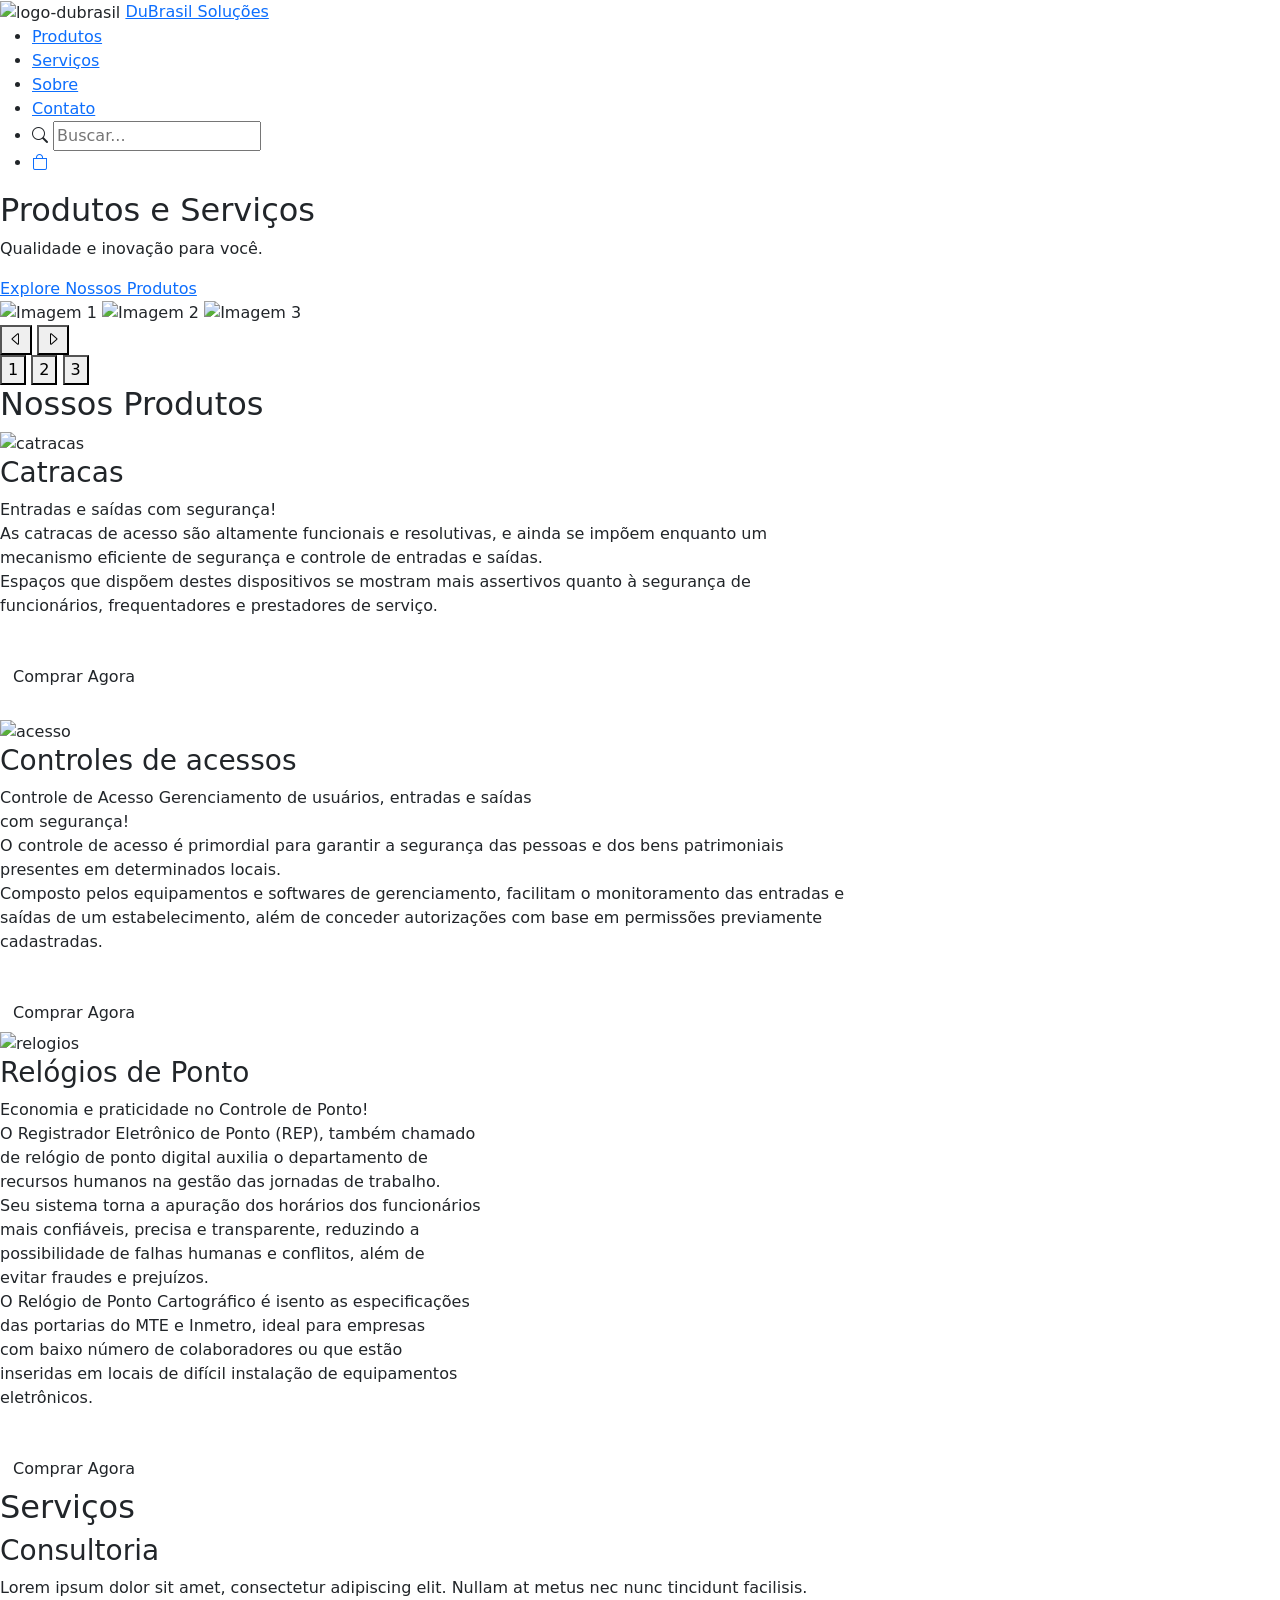
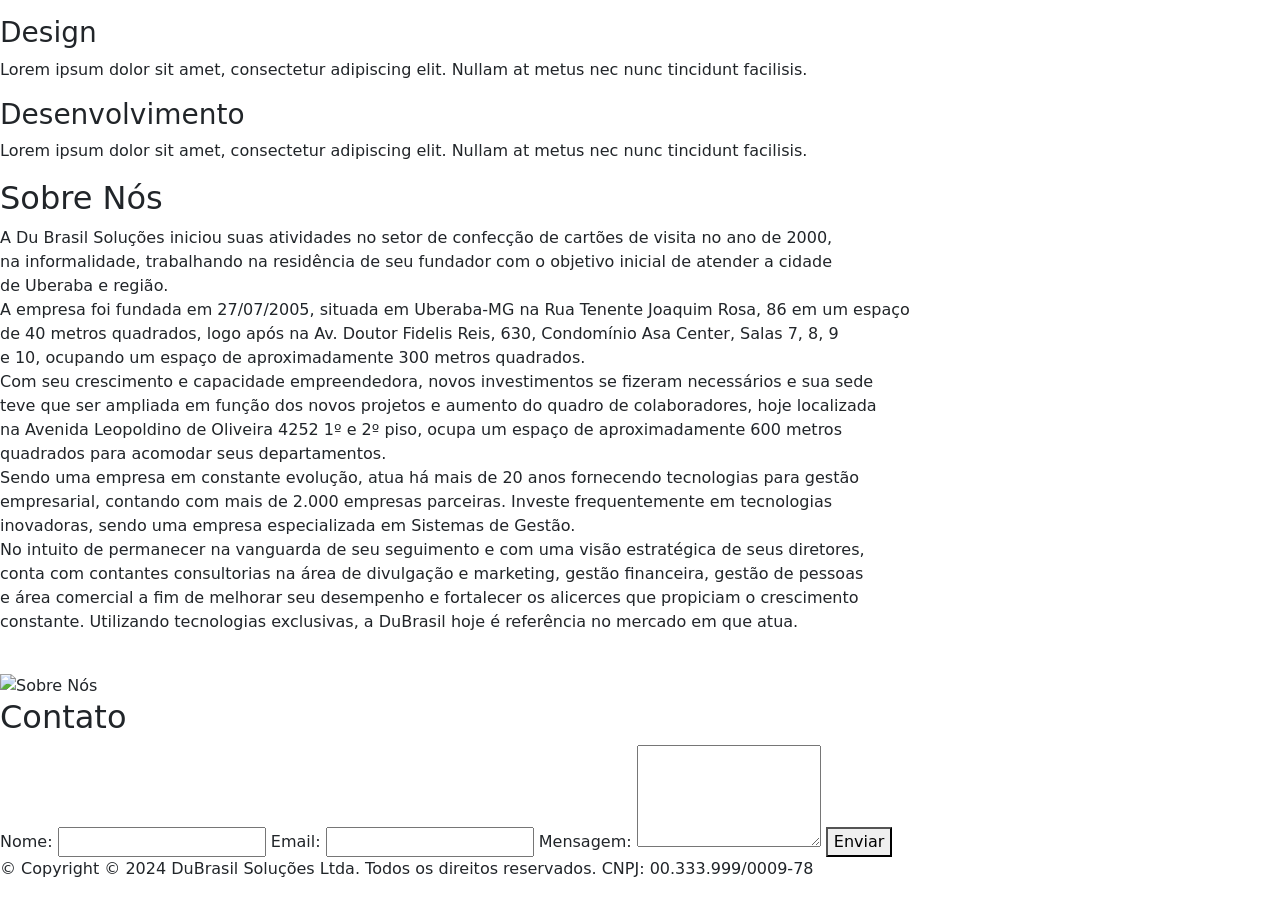
==== index.html @ 6fad18cb "Add files via upload" ====
<!DOCTYPE html>
<html lang="pt-br">

<head>
    <meta charset="UTF-8">
    <meta name="viewport" content="width=device-width, initial-scale=1.0">
    <link href="https://cdn.jsdelivr.net/npm/bootstrap@5.3.3/dist/css/bootstrap.min.css" rel="stylesheet"
        integrity="sha384-QWTKZyjpPEjISv5WaRU9OFeRpok6YctnYmDr5pNlyT2bRjXh0JMhjY6hW+ALEwIH" crossorigin="anonymous">
    <link href="https://cdn.jsdelivr.net/npm/bootstrap-icons@1.10.5/font/bootstrap-icons.css" rel="stylesheet">
    <!-- Adicionando Bootstrap Icons -->
    <link rel="stylesheet" href="style.css">
    <title>DuBrasil Soluções</title>
</head>

<body>
    <header>
        <nav>
            <div class="logo">
                <img src="img/logo-dubrasil.png" alt="logo-dubrasil" class="logo-dubrasil">
                <a href="#">DuBrasil Soluções</a>
            </div>
            <ul>
                <li><a href="#produtos">Produtos</a></li>
                <li><a href="#servicos">Serviços</a></li>
                <li><a href="#sobre">Sobre</a></li>
                <li><a href="#contato">Contato</a></li>
                <li>
                    <section class="pesquisar">
                        <i class="bi bi-search"></i>
                        <input type="text" placeholder="Buscar..." aria-label="Buscar">
                    </section>
                </li>
                <li><a href="#carrinho"><i class="bi bi-bag"></i></a></li>
            </ul>
        </nav>
    </header>
    <main>
        <section class="hero">
            <div class="hero-content">
                <h2>Produtos e Serviços</h2>
                <p>Qualidade e inovação para você.</p>
                <a href="#produtos" class="cta-button">Explore Nossos Produtos</a>
            </div>
        </section>
        <section class="carrosel-container">
            <div class="carousel">
                <div class="carousel-images">
                    <img src="https://via.placeholder.com/600x300?text=Imagem+1" alt="Imagem 1">
                    <img src="https://via.placeholder.com/600x300?text=Imagem+2" alt="Imagem 2">
                    <img src="https://via.placeholder.com/600x300?text=Imagem+3" alt="Imagem 3">
                </div>
                <div class="carousel-buttons">
                    <button onclick="prevImage()"><i class="bi bi-caret-left"></i></button>
                    <button onclick="nextImage()"><i class="bi bi-caret-right"></i></button>
                </div>
                <div class="carousel-thumbnails">
                    <button onclick="showImage(0)">1</button>
                    <button onclick="showImage(1)">2</button>
                    <button onclick="showImage(2)">3</button>
                </div>
            </div>
        </section>
        <section id="produtos" class="produtos">
            <h2>Nossos Produtos</h2>
            <div class="produto">
                <img src="img/catracas.png" alt="catracas">
                <h3>Catracas</h3>
                <p>Entradas e saídas com segurança! <br>

                    As catracas de acesso são altamente funcionais e resolutivas, e ainda se impõem enquanto um <br>
                    mecanismo eficiente de segurança e controle de entradas e saídas. <br>

                    Espaços que dispõem destes dispositivos se mostram mais assertivos quanto à segurança de <br>
                    funcionários, frequentadores e prestadores de serviço.</p> <br>
                <a href="#" class="btn">Comprar Agora</a>
            </div> <br>
            <div class="produto">
                <img src="img/acesso.png" alt="acesso">
                <h3>Controles de acessos</h3>
                <p>Controle de Acesso
                    Gerenciamento de usuários, entradas e saídas <br>
                    com segurança! <br>

                    O controle de acesso é primordial para garantir a segurança das pessoas e dos bens patrimoniais <br>
                    presentes em determinados locais. <br>

                    Composto pelos equipamentos e softwares de gerenciamento, facilitam o monitoramento das entradas e
                    <br>
                    saídas de um estabelecimento, além de conceder autorizações com base em permissões previamente <br>
                    cadastradas.
                </p> <br>
                <a href="#" class="btn">Comprar Agora</a> <br>
            </div>
            <div class="produto">
                <img src="img/relogios.png" alt="relogios">
                <h3>Relógios de Ponto</h3>
                <p>Economia e praticidade no Controle de Ponto! <br>

                    O Registrador Eletrônico de Ponto (REP), também chamado <br>
                    de relógio de ponto digital auxilia o departamento de <br>
                    recursos humanos na gestão das jornadas de trabalho. <br>
                    Seu sistema torna a apuração dos horários dos funcionários <br>
                    mais confiáveis, precisa e transparente, reduzindo a <br>
                    possibilidade de falhas humanas e conflitos, além de <br>
                    evitar fraudes e prejuízos. <br>

                    O Relógio de Ponto Cartográfico é isento as especificações <br>
                    das portarias do MTE e Inmetro, ideal para empresas <br>
                    com baixo número de colaboradores ou que estão <br>
                    inseridas em locais de difícil instalação de equipamentos <br>
                    eletrônicos.</p> <br>
                <a href="#" class="btn">Comprar Agora</a> <br>
            </div>
        </section>
        <section id="servicos" class="servicos">
            <h2>Serviços</h2>
            <div class="servico">
                <h3>Consultoria</h3>
                <p>Lorem ipsum dolor sit amet, consectetur adipiscing elit. Nullam at metus nec nunc tincidunt
                    facilisis.</p>
            </div>
            <div class="servico">
                <h3>Design</h3>
                <p>Lorem ipsum dolor sit amet, consectetur adipiscing elit. Nullam at metus nec nunc tincidunt
                    facilisis.</p>
            </div>
            <div class="servico">
                <h3>Desenvolvimento</h3>
                <p>Lorem ipsum dolor sit amet, consectetur adipiscing elit. Nullam at metus nec nunc tincidunt
                    facilisis.</p>
            </div>
        </section>
        <section id="sobre" class="sobre">
            <h2>Sobre Nós</h2>
            <p>A Du Brasil Soluções iniciou suas atividades no setor de confecção de cartões de visita no ano de
                2000,<br>
                na informalidade, trabalhando na residência de seu fundador com o objetivo inicial de atender a
                cidade<br>
                de Uberaba e região. <br>
                A empresa foi fundada em 27/07/2005, situada em Uberaba-MG na Rua Tenente Joaquim Rosa, 86 em um
                espaço<br>
                de 40 metros quadrados, logo após na Av. Doutor Fidelis Reis, 630, Condomínio Asa Center, Salas 7, 8,
                9<br>
                e 10, ocupando um espaço de aproximadamente 300 metros quadrados. <br>
                Com seu crescimento e capacidade empreendedora, novos investimentos se fizeram necessários e sua
                sede<br>
                teve que ser ampliada em função dos novos projetos e aumento do quadro de colaboradores, hoje
                localizada<br>
                na Avenida Leopoldino de Oliveira 4252 1º e 2º piso, ocupa um espaço de aproximadamente 600 metros <br>
                quadrados para acomodar seus departamentos. <br>
                Sendo uma empresa em constante evolução, atua há mais de 20 anos fornecendo tecnologias para gestão <br>
                empresarial, contando com mais de 2.000 empresas parceiras. Investe frequentemente em tecnologias <br>
                inovadoras, sendo uma empresa especializada em Sistemas de Gestão. <br>
                No intuito de permanecer na vanguarda de seu seguimento e com uma visão estratégica de seus
                diretores,<br>
                conta com contantes consultorias na área de divulgação e marketing, gestão financeira, gestão de
                pessoas<br>
                e área comercial a fim de melhorar seu desempenho e fortalecer os alicerces que propiciam o
                crescimento<br>
                constante. Utilizando tecnologias exclusivas, a DuBrasil hoje é referência no mercado em que atua.
            </p>
            <br>
            <img src="https://lh3.googleusercontent.com/p/AF1QipO_w-LusHOwUfTIoBxtcii5X-OaW_451aeOakHO=s680-w680-h510"
                alt="Sobre Nós">
        </section>
        <section id="contato" class="contato">
            <h2>Contato</h2>
            <form>
                <label for="name">Nome:</label>
                <input type="text" id="name" name="name" required>
                <label for="email">Email:</label>
                <input type="email" id="email" name="email" required>
                <label for="message">Mensagem:</label>
                <textarea id="message" name="message" rows="4" required></textarea>
                <button type="submit">Enviar</button>
            </form>
        </section>
    </main>
    <footer>
        <p>&copy; Copyright © 2024 DuBrasil Soluções Ltda. Todos os direitos reservados. CNPJ: 00.333.999/0009-78</p>
    </footer>
    <script src="script.js"></script>
</body>

</html>
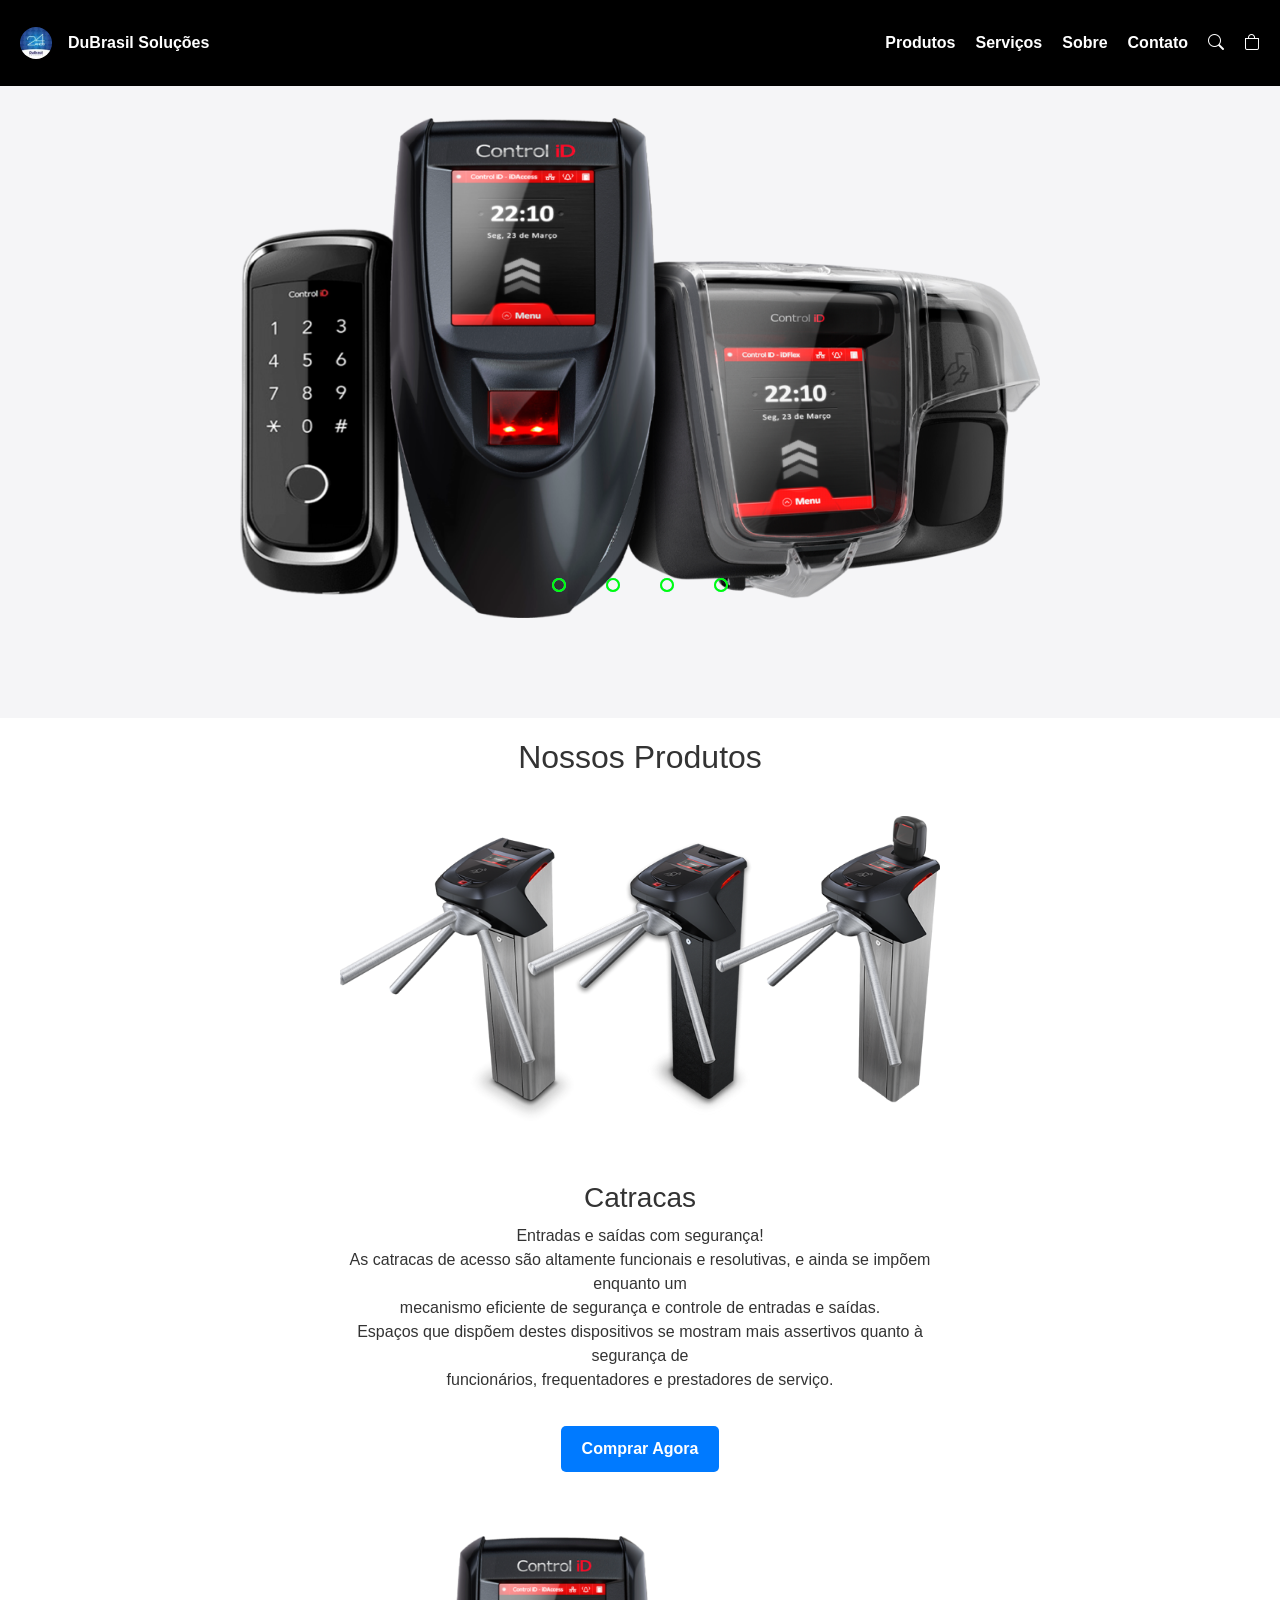
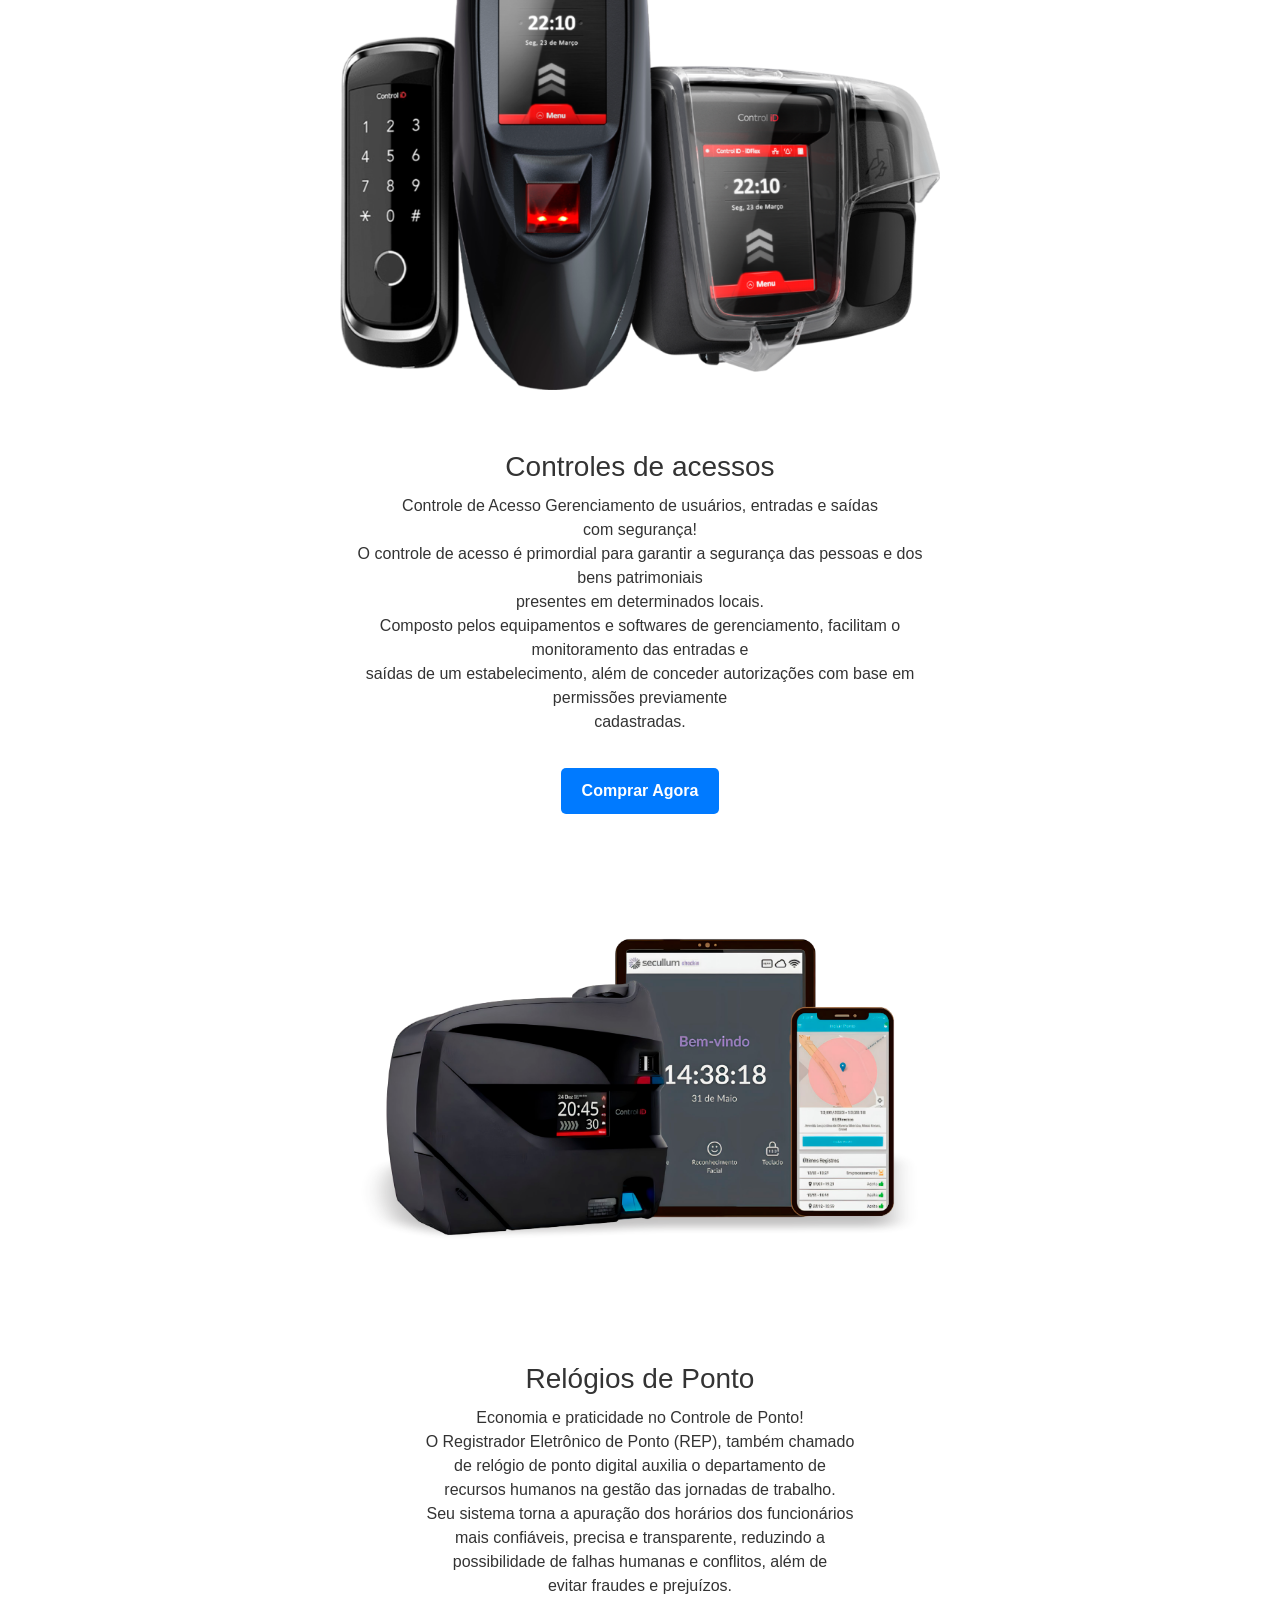
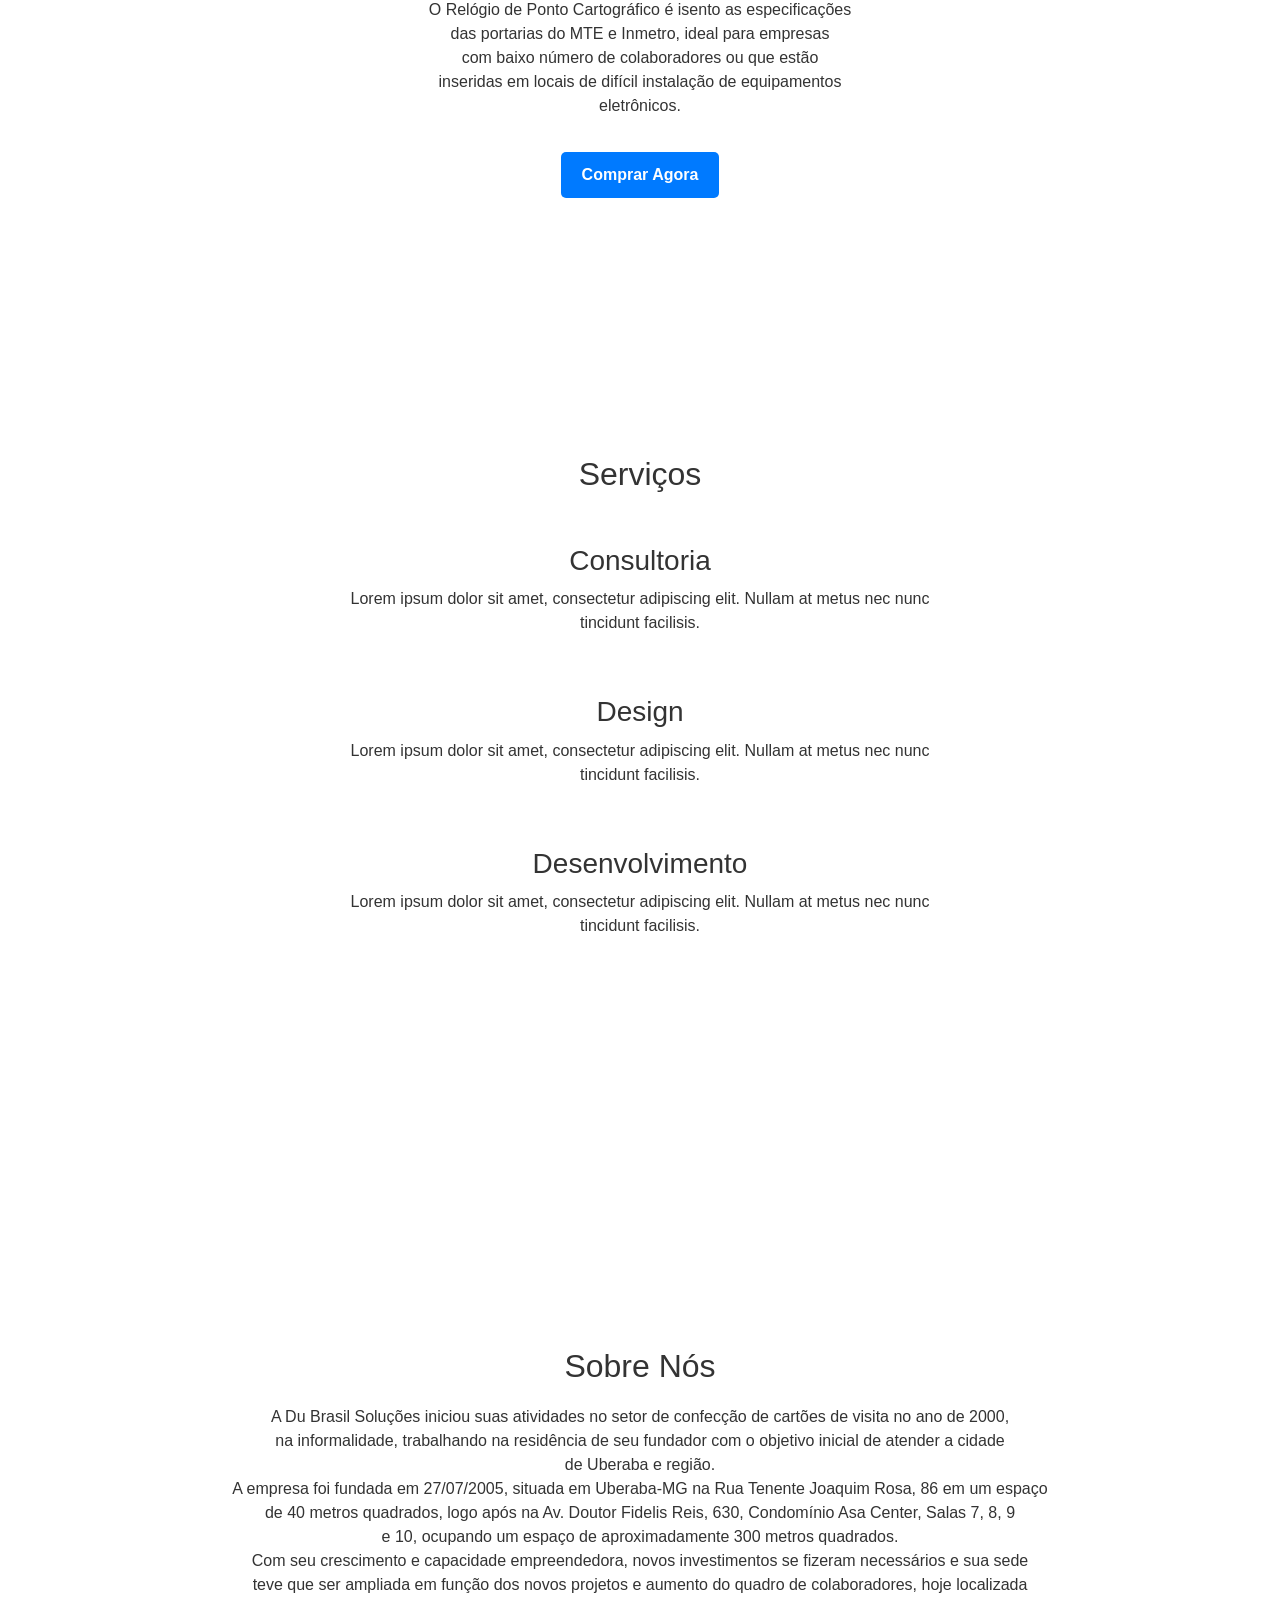
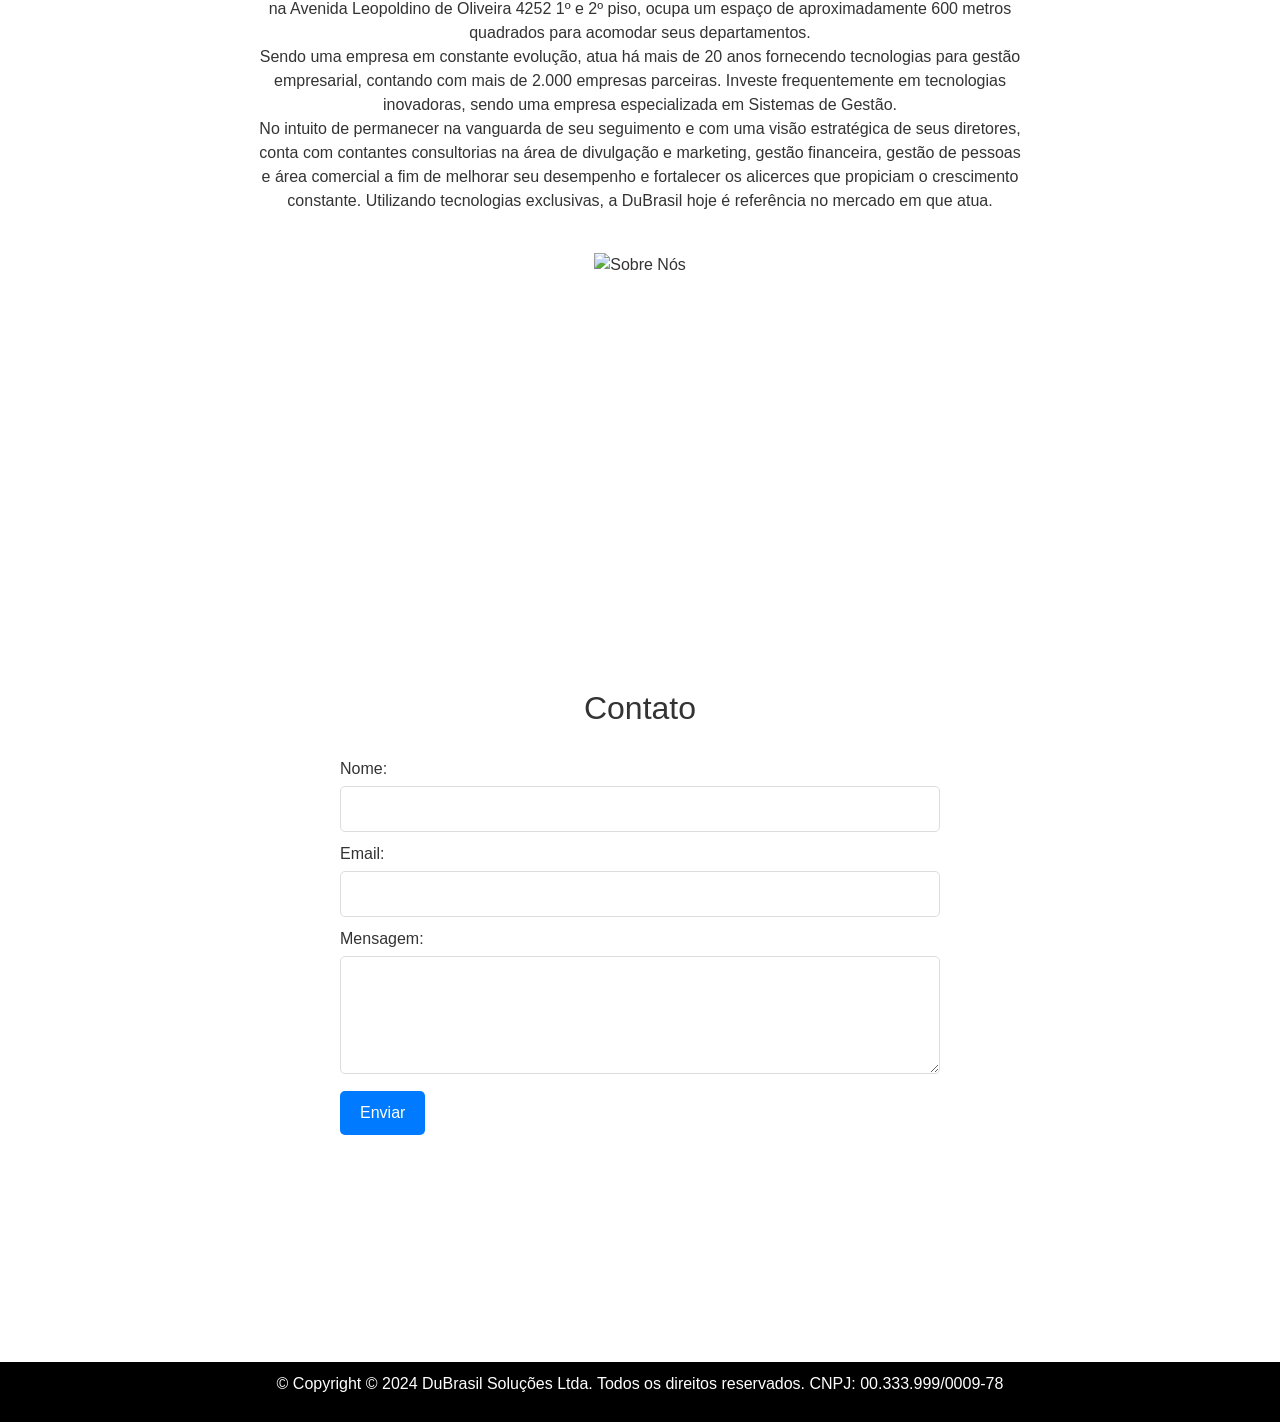
==== commit 80e59849: "Update site" ====
--- a/index.html
+++ b/index.html
@@ -36,28 +36,44 @@
     </header>
     <main>
         <section class="hero">
-            <div class="hero-content">
-                <h2>Produtos e Serviços</h2>
-                <p>Qualidade e inovação para você.</p>
-                <a href="#produtos" class="cta-button">Explore Nossos Produtos</a>
-            </div>
-        </section>
-        <section class="carrosel-container">
-            <div class="carousel">
-                <div class="carousel-images">
-                    <img src="https://via.placeholder.com/600x300?text=Imagem+1" alt="Imagem 1">
-                    <img src="https://via.placeholder.com/600x300?text=Imagem+2" alt="Imagem 2">
-                    <img src="https://via.placeholder.com/600x300?text=Imagem+3" alt="Imagem 3">
+            <div class="padding"></div>
+            <div class="novidades">
+                <div class="slider">
+                    <div class="slides">
+                        <input type="radio" name="radio-btn" id="radio1">
+                        <input type="radio" name="radio-btn" id="radio2">
+                        <input type="radio" name="radio-btn" id="radio3">
+                        <input type="radio" name="radio-btn" id="radio4">
+                        <div class="slide first">
+                            <img src="img/acesso.png" alt="slide 1">
+                        </div>
+                        <div class="slide">
+                            <img src="img/catracas.png" alt="slide 2">
+                        </div>
+                        <div class="slide">
+                            <img src="img/relogios.png" alt="slide 3">
+                        </div>
+                        <div class="slide">
+                            <img src="img/tga-notebook.png" alt="slide 4">
+                        </div>
+                        <div class="slide">
+                            <img src="img/logo-dubrasil.png" alt="slide 5">
+                        </div>
+                        <div class="navigation-auto">
+                            <div class="auto-btn1"></div>
+                            <div class="auto-btn2"></div>
+                            <div class="auto-btn3"></div>
+                            <div class="auto-btn4"></div>
+                        </div>
+                    </div>
+                    <div class="navigation-manual">
+                        <label for="radio1" class="manual-btn"></label>
+                        <label for="radio2" class="manual-btn"></label>
+                        <label for="radio3" class="manual-btn"></label>
+                        <label for="radio4" class="manual-btn"></label>
+                    </div>
                 </div>
-                <div class="carousel-buttons">
-                    <button onclick="prevImage()"><i class="bi bi-caret-left"></i></button>
-                    <button onclick="nextImage()"><i class="bi bi-caret-right"></i></button>
-                </div>
-                <div class="carousel-thumbnails">
-                    <button onclick="showImage(0)">1</button>
-                    <button onclick="showImage(1)">2</button>
-                    <button onclick="showImage(2)">3</button>
-                </div>
+                <div class="padding"></div>
             </div>
         </section>
         <section id="produtos" class="produtos">
--- a/style.css
+++ b/style.css
@@ -0,0 +1,313 @@
+* {
+    margin: 0;
+    padding: 0;
+    box-sizing: border-box;
+}
+
+
+body {
+    font-family: -apple-system, BlinkMacSystemFont, "Segoe UI", Roboto, "Helvetica Neue", Arial, sans-serif;
+    color: #333;
+    background-color: #f5f5f7;
+}
+
+header {
+    background-color: #000;
+    color: #fff;
+    padding: 15px 0;
+}
+
+nav {
+    display: flex;
+    justify-content: space-between;
+    align-items: center;
+    padding: 0 20px;
+}
+
+nav .logo {
+    display: flex;
+    align-items: center;
+}
+
+nav .logo a {
+    font-weight: 600;
+    color: #fff;
+    text-decoration: none;
+    padding: 1rem;
+}
+
+nav ul {
+    list-style: none;
+    display: flex;
+    margin: 0;
+    padding: 0;
+}
+
+nav ul li {
+    margin-left: 20px;
+}
+
+nav ul li a {
+    color: #fff;
+    text-decoration: none;
+    font-weight: 600;
+    display: flex;
+    align-items: center;
+}
+
+nav ul li a:hover {
+    color: #007aff;
+    border-bottom: 2px solid #007aff;
+}
+
+nav .logo-dubrasil {
+    border-radius: 50%;
+}
+
+
+nav ul li i {
+    color: #fff;
+}
+
+
+.pesquisar {
+    position: relative;
+    display: inline-flex;
+    align-items: center;
+}
+
+nav ul li .pesquisar:hover {
+    padding-left: 10rem;
+}
+
+.pesquisar input[type="text"] {
+    display: none;
+    padding: 10px;
+    border: 1px solid #ddd;
+    border-radius: 5px;
+    outline: none;
+    position: absolute;
+    right: 0;
+    top: 0;
+    width: 150px; 
+    height: 0.4rem;
+    transition: opacity 0.3s ease, width 0.3s ease, transform 0.3s ease;
+    transform: translateX(100%);
+}
+
+.pesquisar.show input[type="text"] {
+    display: inline-block;
+    opacity: 1;
+    transform: translateX(0);
+}
+
+.pesquisar i {
+    cursor: pointer;
+    font-size: 1rem;
+    line-height: 1rem;
+}
+
+
+.hero {
+    position: relative;
+    overflow: hidden;
+}
+
+.padding {
+    padding: 1rem;
+}
+
+.novidades {
+    display: flex;
+    flex-direction: column;
+    align-items: center;
+    min-height: 600px;
+}
+
+
+.slider {
+    width: 800px;
+    height: 500px;
+    overflow: hidden;
+    border-radius: 10px;
+}
+
+.slides {
+    width: 500%;
+    height: 100%;
+    display: flex;
+}
+
+.slides input {
+    display: none;
+}
+
+.slide {
+    width: 20%;
+    transition: 0.6s;
+}
+
+.slide img {
+    width: 100%;
+    height: 100%;
+}
+
+/* navigation */
+
+.navigation-manual {
+    position: absolute;
+    width: 800px;
+    margin-top: -40px;
+    display: flex;
+    justify-content: center;
+}
+
+.manual-btn {
+    border: 2px solid #00ff08;
+    padding: 5px;
+    border-radius: 10px;
+    cursor: pointer;
+    transition: 1s;
+}
+
+.manual-btn:not(:last-child) {
+    margin-right: 40px;
+}
+
+.manual-btn:hover {
+    background: #40d3dc;
+}
+
+#radio1:checked~.first {
+    margin-left: 0;
+}
+
+#radio2:checked~.first {
+    margin-left: -20%;
+}
+
+#radio3:checked~.first {
+    margin-left: -40%;
+}
+
+#radio4:checked~.first {
+    margin-left: -60%;
+}
+
+.navigation-auto {
+    position: absolute;
+    display: flex;
+    width: 800px;
+    justify-content: center;
+    margin-top: 460px;
+}
+
+.navigation-auto div {
+    border: 2px solid #40d3dc;
+    padding: 5px;
+    border-radius: 10px;
+    transition: 1s;
+}
+
+.navigation-auto div:not(:last-child) {
+    margin-right: 40px;
+}
+
+
+.produtos, .servicos, .sobre, .contato {
+    display: flex;
+    flex-direction: column;
+    justify-content: center;
+    align-items: center;
+    width: 100vw;
+    min-height: 100vh;
+    padding: 20px;
+    box-sizing: border-box;
+    text-align: center;
+    background-color: #fff;
+}
+
+
+.produtos h2, .servicos h2, .sobre h2, .contato h2 {
+    font-size: 2em;
+    margin-bottom: 20px;
+}
+
+
+.produto, .servico {
+    display: flex;
+    flex-direction: column;
+    justify-content: center;
+    align-items: center;
+    width: 100%;
+    max-width: 600px;
+    margin: 20px 0;
+    text-align: center
+}
+
+.produto img, .servico img {
+    width: 100%; 
+    height: auto; 
+    max-height: 500px; 
+    object-fit: cover;
+    border-radius: 10px;
+    margin-bottom: 50px;
+}
+
+.produto h3, .servico h3 {
+    margin: 10px 0;
+}
+
+.produto p, .servico p {
+    margin-bottom: 10px;
+}
+
+
+.btn {
+    display: inline-block;
+    padding: 10px 20px;
+    background-color: #007aff;
+    color: #fff;
+    text-decoration: none;
+    border-radius: 5px;
+    font-weight: 600;
+}
+
+
+.contato form {
+    max-width: 600px;
+    width: 100%;
+    margin: 0 auto;
+    text-align: left;
+}
+
+.contato label {
+    display: block;
+    margin-top: 10px;
+}
+
+.contato input, .contato textarea {
+    width: 100%;
+    padding: 10px;
+    margin-top: 5px;
+    border: 1px solid #ddd;
+    border-radius: 5px;
+}
+
+.contato button {
+    display: inline-block;
+    padding: 10px 20px;
+    background-color: #007aff;
+    color: #fff;
+    border: none;
+    border-radius: 5px;
+    cursor: pointer;
+    margin-top: 10px;
+}
+
+footer {
+    background-color: #000;
+    color: #fff;
+    text-align: center;
+    padding: 10px 0;
+}
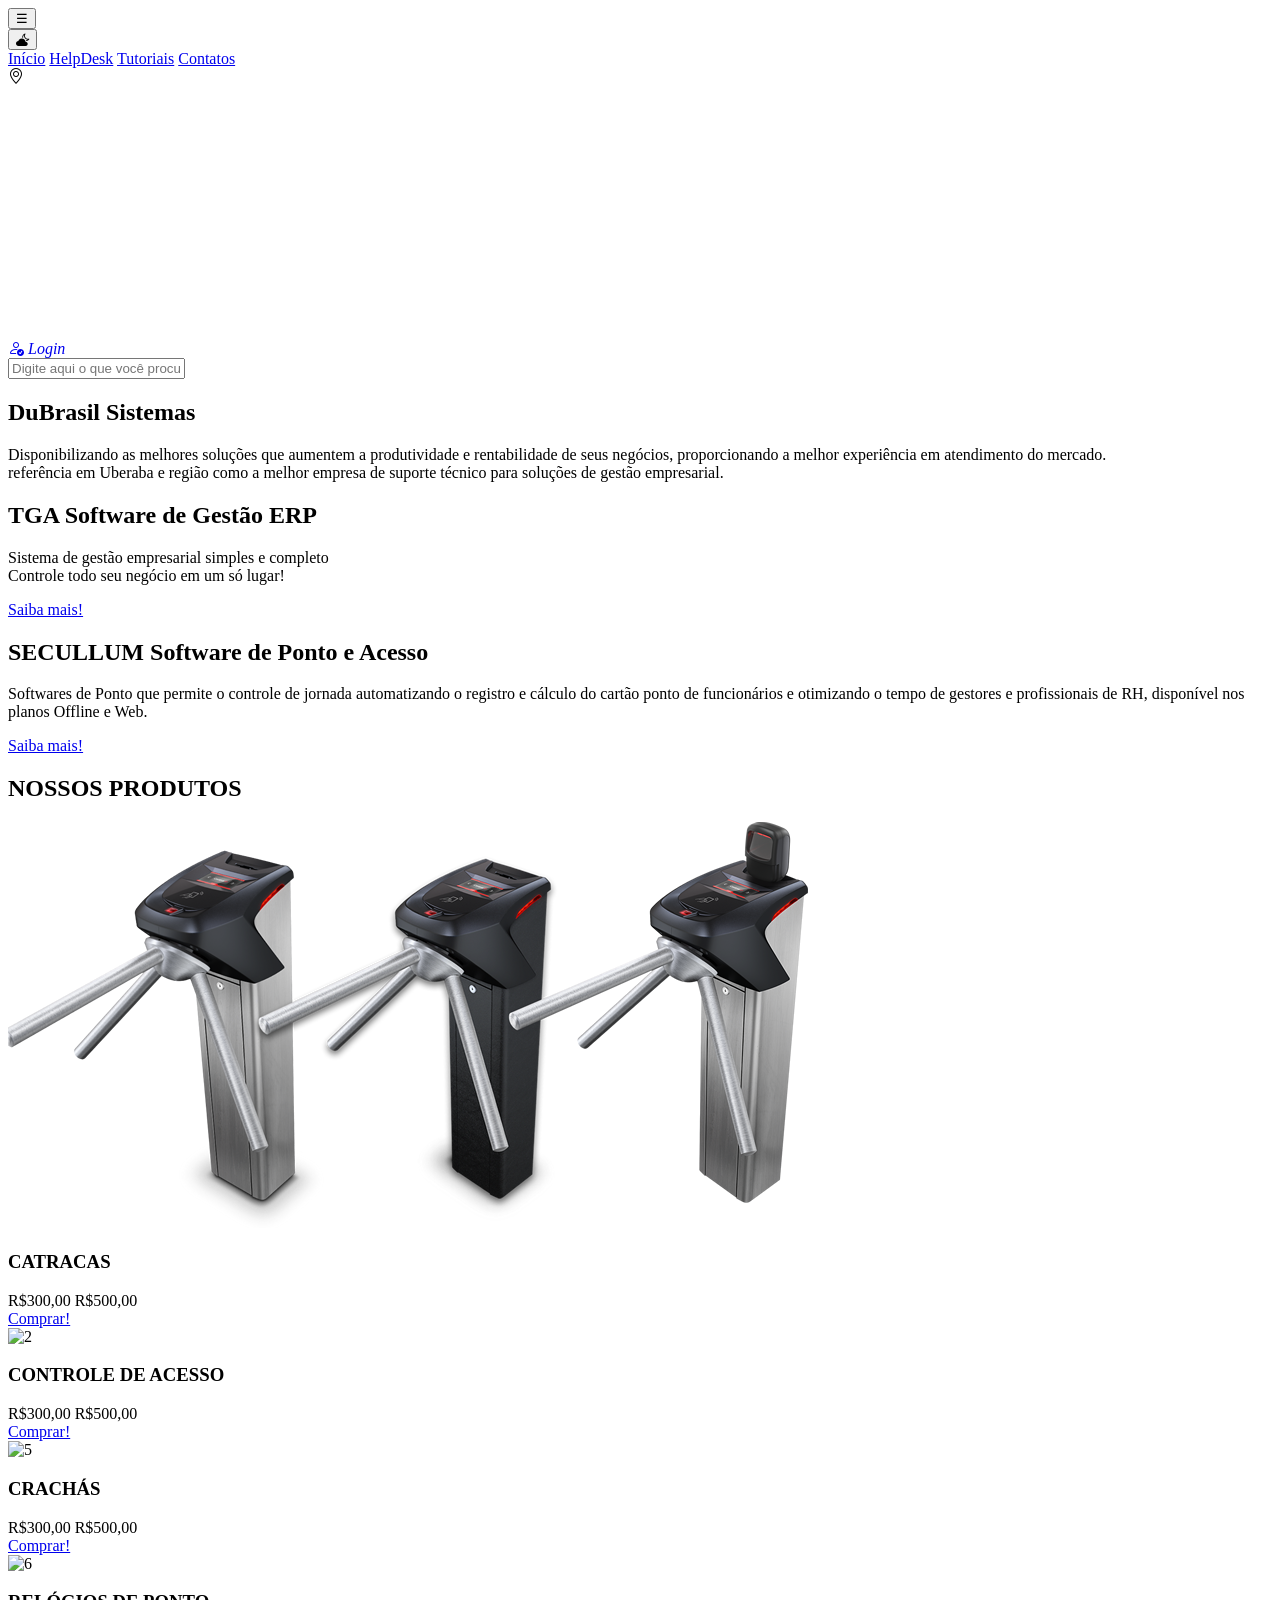
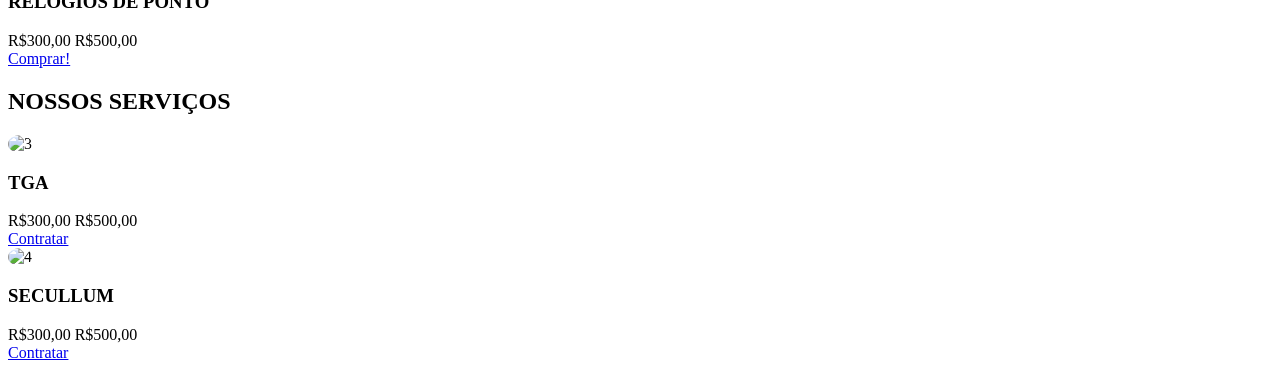
==== commit 9d0824eb: "Update index.html" ====
--- a/index.html
+++ b/index.html
@@ -2,200 +2,152 @@
 <html lang="pt-br">
 
 <head>
-    <meta charset="UTF-8">
-    <meta name="viewport" content="width=device-width, initial-scale=1.0">
-    <link href="https://cdn.jsdelivr.net/npm/bootstrap@5.3.3/dist/css/bootstrap.min.css" rel="stylesheet"
-        integrity="sha384-QWTKZyjpPEjISv5WaRU9OFeRpok6YctnYmDr5pNlyT2bRjXh0JMhjY6hW+ALEwIH" crossorigin="anonymous">
-    <link href="https://cdn.jsdelivr.net/npm/bootstrap-icons@1.10.5/font/bootstrap-icons.css" rel="stylesheet">
-    <!-- Adicionando Bootstrap Icons -->
-    <link rel="stylesheet" href="style.css">
-    <title>DuBrasil Soluções</title>
+  <meta charset="UTF-8">
+  <meta name="viewport" content="width=device-width, initial-scale=1.0">
+  <title>Dubrasil Sistemas</title>
+  <!-- Bootstrap Icons -->
+  <link rel="stylesheet" href="https://cdn.jsdelivr.net/npm/bootstrap-icons@1.10.5/font/bootstrap-icons.css">
+  <link rel="stylesheet" href="/css/style.css">
 </head>
 
 <body>
-    <header>
-        <nav>
-            <div class="logo">
-                <img src="img/logo-dubrasil.png" alt="logo-dubrasil" class="logo-dubrasil">
-                <a href="#">DuBrasil Soluções</a>
-            </div>
-            <ul>
-                <li><a href="#produtos">Produtos</a></li>
-                <li><a href="#servicos">Serviços</a></li>
-                <li><a href="#sobre">Sobre</a></li>
-                <li><a href="#contato">Contato</a></li>
-                <li>
-                    <section class="pesquisar">
-                        <i class="bi bi-search"></i>
-                        <input type="text" placeholder="Buscar..." aria-label="Buscar">
-                    </section>
-                </li>
-                <li><a href="#carrinho"><i class="bi bi-bag"></i></a></li>
-            </ul>
-        </nav>
-    </header>
-    <main>
-        <section class="hero">
-            <div class="padding"></div>
-            <div class="novidades">
-                <div class="slider">
-                    <div class="slides">
-                        <input type="radio" name="radio-btn" id="radio1">
-                        <input type="radio" name="radio-btn" id="radio2">
-                        <input type="radio" name="radio-btn" id="radio3">
-                        <input type="radio" name="radio-btn" id="radio4">
-                        <div class="slide first">
-                            <img src="img/acesso.png" alt="slide 1">
-                        </div>
-                        <div class="slide">
-                            <img src="img/catracas.png" alt="slide 2">
-                        </div>
-                        <div class="slide">
-                            <img src="img/relogios.png" alt="slide 3">
-                        </div>
-                        <div class="slide">
-                            <img src="img/tga-notebook.png" alt="slide 4">
-                        </div>
-                        <div class="slide">
-                            <img src="img/logo-dubrasil.png" alt="slide 5">
-                        </div>
-                        <div class="navigation-auto">
-                            <div class="auto-btn1"></div>
-                            <div class="auto-btn2"></div>
-                            <div class="auto-btn3"></div>
-                            <div class="auto-btn4"></div>
-                        </div>
-                    </div>
-                    <div class="navigation-manual">
-                        <label for="radio1" class="manual-btn"></label>
-                        <label for="radio2" class="manual-btn"></label>
-                        <label for="radio3" class="manual-btn"></label>
-                        <label for="radio4" class="manual-btn"></label>
-                    </div>
-                </div>
-                <div class="padding"></div>
-            </div>
-        </section>
-        <section id="produtos" class="produtos">
-            <h2>Nossos Produtos</h2>
-            <div class="produto">
-                <img src="img/catracas.png" alt="catracas">
-                <h3>Catracas</h3>
-                <p>Entradas e saídas com segurança! <br>
-
-                    As catracas de acesso são altamente funcionais e resolutivas, e ainda se impõem enquanto um <br>
-                    mecanismo eficiente de segurança e controle de entradas e saídas. <br>
-
-                    Espaços que dispõem destes dispositivos se mostram mais assertivos quanto à segurança de <br>
-                    funcionários, frequentadores e prestadores de serviço.</p> <br>
-                <a href="#" class="btn">Comprar Agora</a>
-            </div> <br>
-            <div class="produto">
-                <img src="img/acesso.png" alt="acesso">
-                <h3>Controles de acessos</h3>
-                <p>Controle de Acesso
-                    Gerenciamento de usuários, entradas e saídas <br>
-                    com segurança! <br>
-
-                    O controle de acesso é primordial para garantir a segurança das pessoas e dos bens patrimoniais <br>
-                    presentes em determinados locais. <br>
-
-                    Composto pelos equipamentos e softwares de gerenciamento, facilitam o monitoramento das entradas e
-                    <br>
-                    saídas de um estabelecimento, além de conceder autorizações com base em permissões previamente <br>
-                    cadastradas.
-                </p> <br>
-                <a href="#" class="btn">Comprar Agora</a> <br>
-            </div>
-            <div class="produto">
-                <img src="img/relogios.png" alt="relogios">
-                <h3>Relógios de Ponto</h3>
-                <p>Economia e praticidade no Controle de Ponto! <br>
-
-                    O Registrador Eletrônico de Ponto (REP), também chamado <br>
-                    de relógio de ponto digital auxilia o departamento de <br>
-                    recursos humanos na gestão das jornadas de trabalho. <br>
-                    Seu sistema torna a apuração dos horários dos funcionários <br>
-                    mais confiáveis, precisa e transparente, reduzindo a <br>
-                    possibilidade de falhas humanas e conflitos, além de <br>
-                    evitar fraudes e prejuízos. <br>
-
-                    O Relógio de Ponto Cartográfico é isento as especificações <br>
-                    das portarias do MTE e Inmetro, ideal para empresas <br>
-                    com baixo número de colaboradores ou que estão <br>
-                    inseridas em locais de difícil instalação de equipamentos <br>
-                    eletrônicos.</p> <br>
-                <a href="#" class="btn">Comprar Agora</a> <br>
-            </div>
-        </section>
-        <section id="servicos" class="servicos">
-            <h2>Serviços</h2>
-            <div class="servico">
-                <h3>Consultoria</h3>
-                <p>Lorem ipsum dolor sit amet, consectetur adipiscing elit. Nullam at metus nec nunc tincidunt
-                    facilisis.</p>
-            </div>
-            <div class="servico">
-                <h3>Design</h3>
-                <p>Lorem ipsum dolor sit amet, consectetur adipiscing elit. Nullam at metus nec nunc tincidunt
-                    facilisis.</p>
-            </div>
-            <div class="servico">
-                <h3>Desenvolvimento</h3>
-                <p>Lorem ipsum dolor sit amet, consectetur adipiscing elit. Nullam at metus nec nunc tincidunt
-                    facilisis.</p>
-            </div>
-        </section>
-        <section id="sobre" class="sobre">
-            <h2>Sobre Nós</h2>
-            <p>A Du Brasil Soluções iniciou suas atividades no setor de confecção de cartões de visita no ano de
-                2000,<br>
-                na informalidade, trabalhando na residência de seu fundador com o objetivo inicial de atender a
-                cidade<br>
-                de Uberaba e região. <br>
-                A empresa foi fundada em 27/07/2005, situada em Uberaba-MG na Rua Tenente Joaquim Rosa, 86 em um
-                espaço<br>
-                de 40 metros quadrados, logo após na Av. Doutor Fidelis Reis, 630, Condomínio Asa Center, Salas 7, 8,
-                9<br>
-                e 10, ocupando um espaço de aproximadamente 300 metros quadrados. <br>
-                Com seu crescimento e capacidade empreendedora, novos investimentos se fizeram necessários e sua
-                sede<br>
-                teve que ser ampliada em função dos novos projetos e aumento do quadro de colaboradores, hoje
-                localizada<br>
-                na Avenida Leopoldino de Oliveira 4252 1º e 2º piso, ocupa um espaço de aproximadamente 600 metros <br>
-                quadrados para acomodar seus departamentos. <br>
-                Sendo uma empresa em constante evolução, atua há mais de 20 anos fornecendo tecnologias para gestão <br>
-                empresarial, contando com mais de 2.000 empresas parceiras. Investe frequentemente em tecnologias <br>
-                inovadoras, sendo uma empresa especializada em Sistemas de Gestão. <br>
-                No intuito de permanecer na vanguarda de seu seguimento e com uma visão estratégica de seus
-                diretores,<br>
-                conta com contantes consultorias na área de divulgação e marketing, gestão financeira, gestão de
-                pessoas<br>
-                e área comercial a fim de melhorar seu desempenho e fortalecer os alicerces que propiciam o
-                crescimento<br>
-                constante. Utilizando tecnologias exclusivas, a DuBrasil hoje é referência no mercado em que atua.
-            </p>
-            <br>
-            <img src="https://lh3.googleusercontent.com/p/AF1QipO_w-LusHOwUfTIoBxtcii5X-OaW_451aeOakHO=s680-w680-h510"
-                alt="Sobre Nós">
-        </section>
-        <section id="contato" class="contato">
-            <h2>Contato</h2>
-            <form>
-                <label for="name">Nome:</label>
-                <input type="text" id="name" name="name" required>
-                <label for="email">Email:</label>
-                <input type="email" id="email" name="email" required>
-                <label for="message">Mensagem:</label>
-                <textarea id="message" name="message" rows="4" required></textarea>
-                <button type="submit">Enviar</button>
-            </form>
-        </section>
-    </main>
-    <footer>
-        <p>&copy; Copyright © 2024 DuBrasil Soluções Ltda. Todos os direitos reservados. CNPJ: 00.333.999/0009-78</p>
-    </footer>
-    <script src="script.js"></script>
+  <div class="topo">
+    <!-- Botão do menu lateral -->
+    <div class="menutopo">
+      <button id="btnlateral">☰</button>
+    </div>
+    <!-- Botão de alternar tema (canto superior direito) -->
+    <div class="tema">
+      <button id="btntema"><i class="bi bi-cloud-moon-fill"></i></button>
+    </div>
+    <!-- Menu lateral -->
+    <div id="menu" class="menu">
+      <a href="index.html">Início</a>
+      <a href="chamados.html">HelpDesk</a>
+      <a href="tutoriais.html">Tutoriais</a>
+      <a href="#contatos">Contatos</a>
+    </div>
+    <!-- Mini mapa -->
+    <span class="localizacaoicon">
+      <i class="bi bi-geo-alt"></i>
+      <div class="mapa">
+        <iframe
+          src="https://www.google.com/maps/embed?pb=!1m14!1m8!1m3!1d15021.074990080357!2d-47.9391743!3d-19.7437333!3m2!1i1024!2i768!4f13.1!3m3!1m2!1s0x94bad1cd7df5f89d%3A0x6962f422e2242be4!2zRHVCcmFzaWwgU29sdcOnw7Vlcw!5e0!3m2!1spt-BR!2sbr!4v1722262946451!5m2!1spt-BR!2sbr"
+          width="250" height="250" style="border:0;" allowfullscreen="" loading="lazy"
+          referrerpolicy="no-referrer-when-downgrade"></iframe>
+      </div>
+    </span>
+  </div>
+  <!-- Login e Cadastro -->
+  <div class="login" style="text-decoration: none;">
+    <a href="Login/login.html" target="_blank" rel="noopener noreferrer" style="text-decoration: none;"><i class="bi bi-person-check" style="text-decoration: none;"> Login</i></a>
+  </div>
+  <!-- Barra de Pesquisa -->
+  <div class="barrapesquisa">
+    <input id="searchInput" type="text" placeholder="Digite aqui o que você procura" oninput="search()">
+    <div id="resultados" class="resultados" style="display: none;"></div>
+  </div>
+  <!-- Conteúdo Principal -->
+  <div class="sobrecontainer">
+    <section id="sobre">
+      <div class="conteudo">
+        <h2>DuBrasil <span class="spansobre">Sistemas</span>
+        </h2>
+        <p> Disponibilizando as melhores soluções que aumentem a produtividade e rentabilidade de seus
+          negócios, proporcionando a melhor experiência em atendimento do mercado.<br>
+          referência em Uberaba e região como a melhor empresa de suporte técnico para soluções de gestão
+          empresarial.<br></p>
+      </div>
+    </section>
+  </div>
+  </div>
+  <!-- Conteúdo TGA -->
+  <div class="tgacontainer">
+    <section id="tga">
+      <div class="conteudo">
+        <h2>TGA <span class="spantga">Software de Gestão ERP</span>
+        </h2>
+        <p> Sistema de gestão empresarial simples e completo<br>
+          Controle todo seu negócio em um só lugar!</p>
+        <a href="https://wa.me/5534998647297?text=Olá,%20quero%20fazer%20um%20orçamento!" class="btn"
+          target="_blank">Saiba mais!</a>
+      </div>
+    </section>
+  </div>
+  <!--  Conteúdo SECULLUM -->
+  <div class="secullumcontainer">
+    <section id="secullum">
+      <div class="conteudo">
+        <h2>SECULLUM <span class="spansecullum"> Software de Ponto e Acesso</span>
+        </h2>
+        <p> Softwares de Ponto que permite o controle de jornada automatizando o registro e cálculo do cartão
+          ponto de funcionários e otimizando o tempo de gestores e profissionais de RH, disponível nos planos
+          Offline e Web.</p>
+        <a href="https://wa.me/5534998647297?text=Olá,%20quero%20fazer%20um%20orçamento!" class="btn"
+          target="_blank">Saiba mais!</a>
+      </div>
+    </section>
+  </div>
+  <!-- Conteúdo PRODUTOS -->
+  <section class="produtos" id="produtos">
+    <h2 class="titulo">NOSSOS <span>PRODUTOS</span></h2>
+    <div class="box-container">
+      <div class="box">
+        <img src="/img/catracas.png" alt="1">
+        <h3>CATRACAS</h3>
+        <div class="preço">R$300,00 <span>R$500,00</span></div>
+        <a href="https://wa.me/5534998647297?text=Olá,%20quero%20fazer%20um%20orçamento!" class="btn"
+          target="_blank">Comprar!</a>
+      </div>
+      <div class="box">
+        <img src="/img/produtos-ponto.png" alt="2">
+        <h3>CONTROLE DE ACESSO</h3>
+        <div class="preço">R$300,00 <span>R$500,00</span></div>
+        <a href="https://wa.me/5534998647297?text=Olá,%20quero%20fazer%20um%20orçamento!" class="btn"
+          target="_blank">Comprar!</a>
+      </div>
+      <div class="box">
+        <img
+          src="https://www.dubrasilsolucoes.com.br/static/media/identificacao-corporativa-produto-800x865.1134a924ec4d80228c6c.png"
+          alt="5">
+        <h3>CRACHÁS</h3>
+        <div class="preço">R$300,00 <span>R$500,00</span></div>
+        <a href="https://wa.me/5534998647297?text=Olá,%20quero%20fazer%20um%20orçamento!" class="btn"
+          target="_blank">Comprar!</a>
+      </div>
+      <div class="box">
+        <img src="/img/relogio-ponto.png" alt="6">
+        <h3>RELÓGIOS DE PONTO</h3>
+        <div class="preço">R$300,00 <span>R$500,00</span></div>
+        <a href="https://wa.me/5534998647297?text=Olá,%20quero%20fazer%20um%20orçamento!" class="btn"
+          target="_blank">Comprar!</a>
+      </div>
+    </div>
+  </section>
+  <!-- Conteúdo SERVIÇOS -->
+  <section class="produtos" id="servicos">
+    <h2 class="titulo">NOSSOS <span>SERVIÇOS</span></h2>
+    <div class="box-container">
+      <div class="box">
+        <img
+          src="https://encrypted-tbn0.gstatic.com/images?q=tbn:ANd9GcS8aGTiSvzxtO7sDLPInzPnlAMk7Z8ai7jBY5kZVPtXOHPCvRDBXd-J59CgCR1hmGqh2nc&usqp=CAU"
+          alt="3" style="border-radius: 50%;">
+        <h3>TGA</h3>
+        <div class="preço">R$300,00 <span>R$500,00</span></div>
+        <a href="https://wa.me/5534998647297?text=Olá,%20quero%20fazer%20um%20orçamento!" class="btn"
+          target="_blank">Contratar</a>
+      </div>
+      <div class="box">
+        <img src="https://encrypted-tbn0.gstatic.com/images?q=tbn:ANd9GcTOD85qzPWGdIBvWhBIxF2ojYAN8e7PYW3V-w&s" alt="4"
+          style="border-radius: 50%;">
+        <h3>SECULLUM</h3>
+        <div class="preço">R$300,00 <span>R$500,00</span></div>
+        <a href="https://wa.me/5534998647297?text=Olá,%20quero%20fazer%20um%20orçamento!" class="btn"
+          target="_blank">Contratar</a>
+      </div>
+    </div>
+  </section>
+  <script src="/js/script.js"></script>
 </body>
 
-</html>+</html>
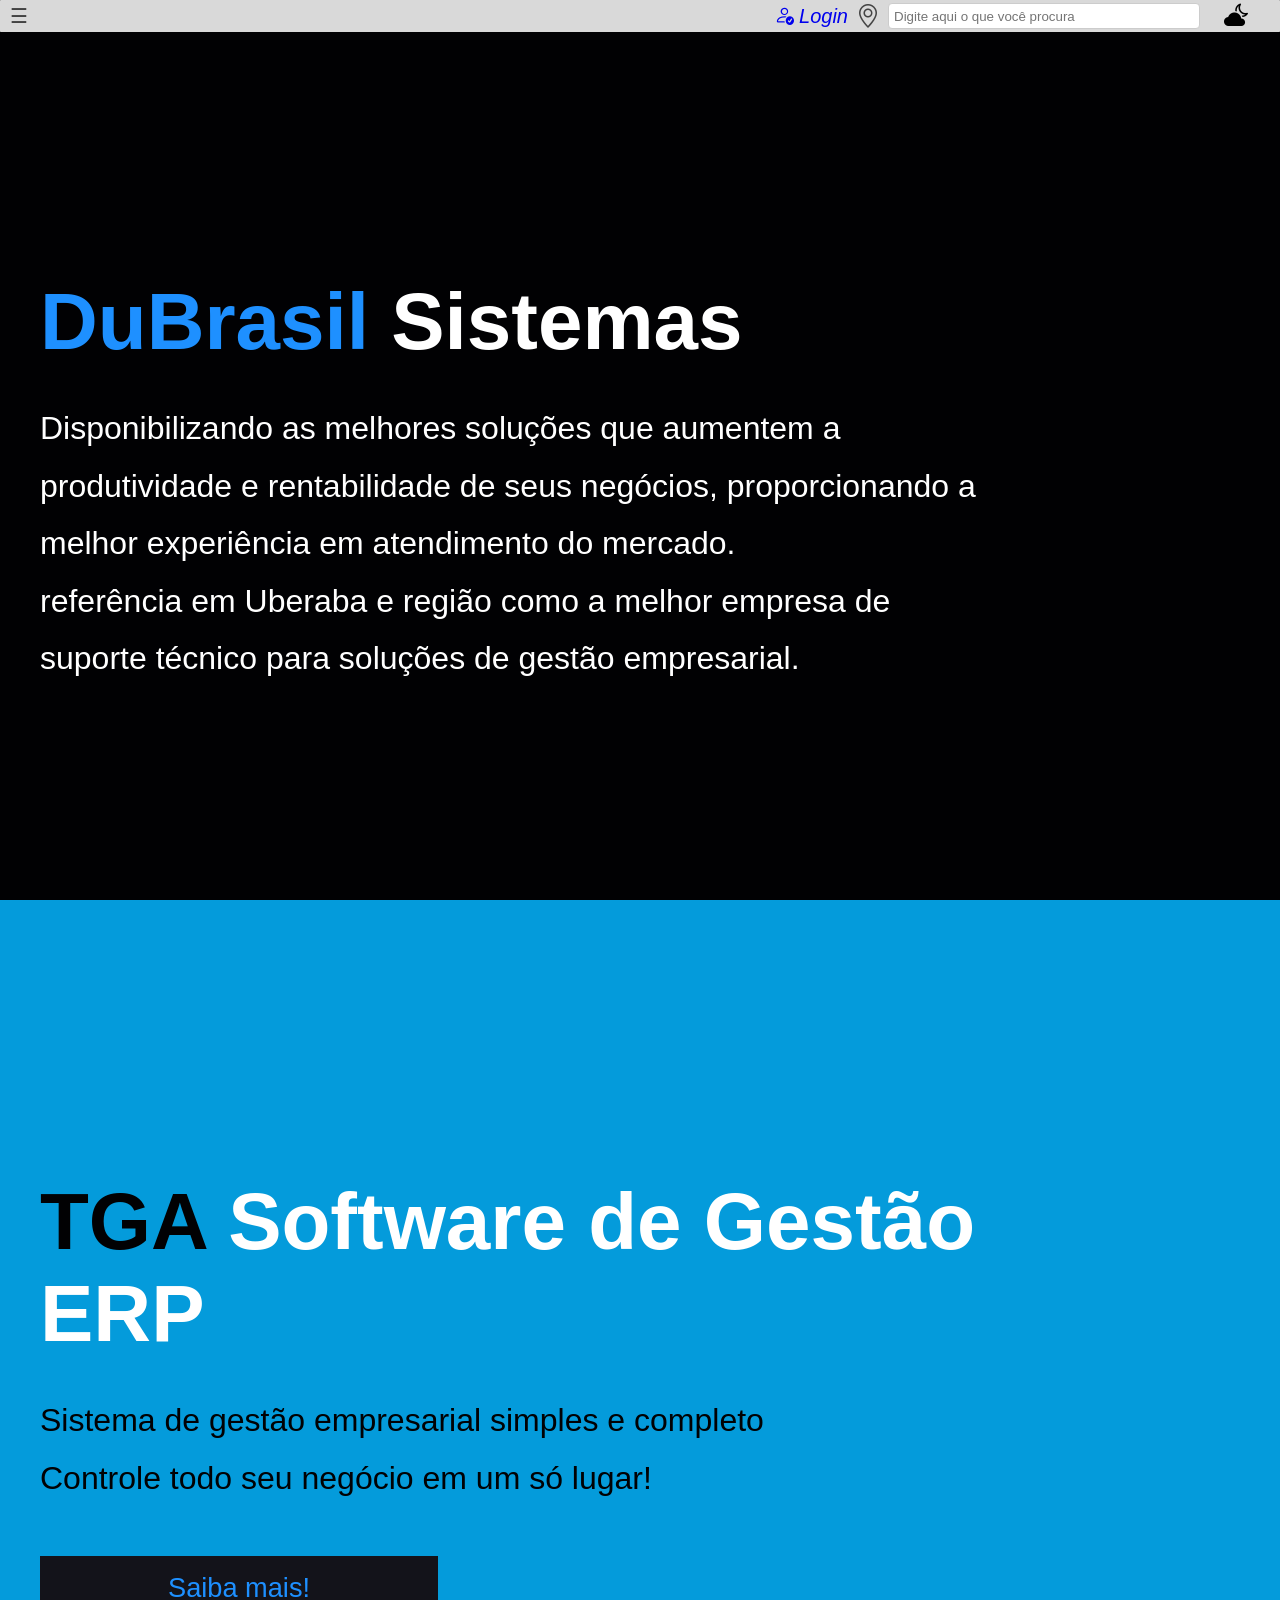
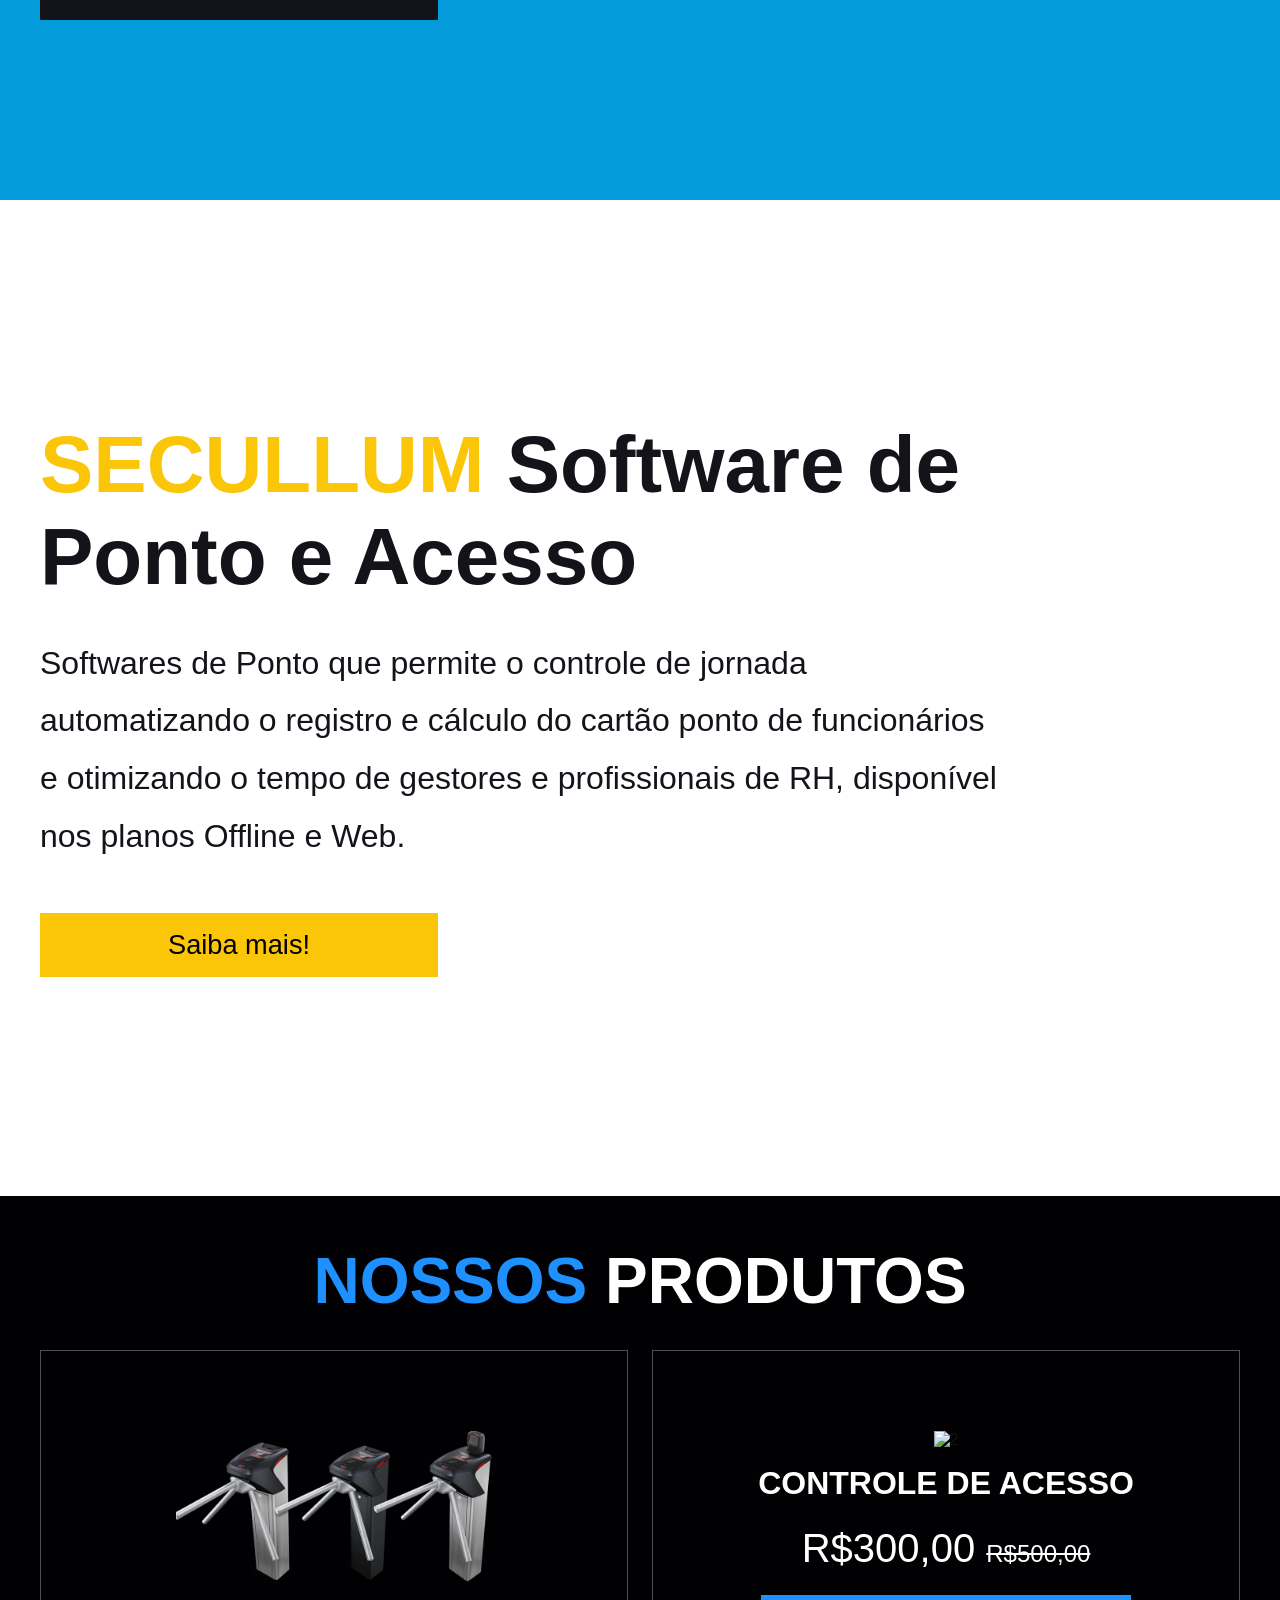
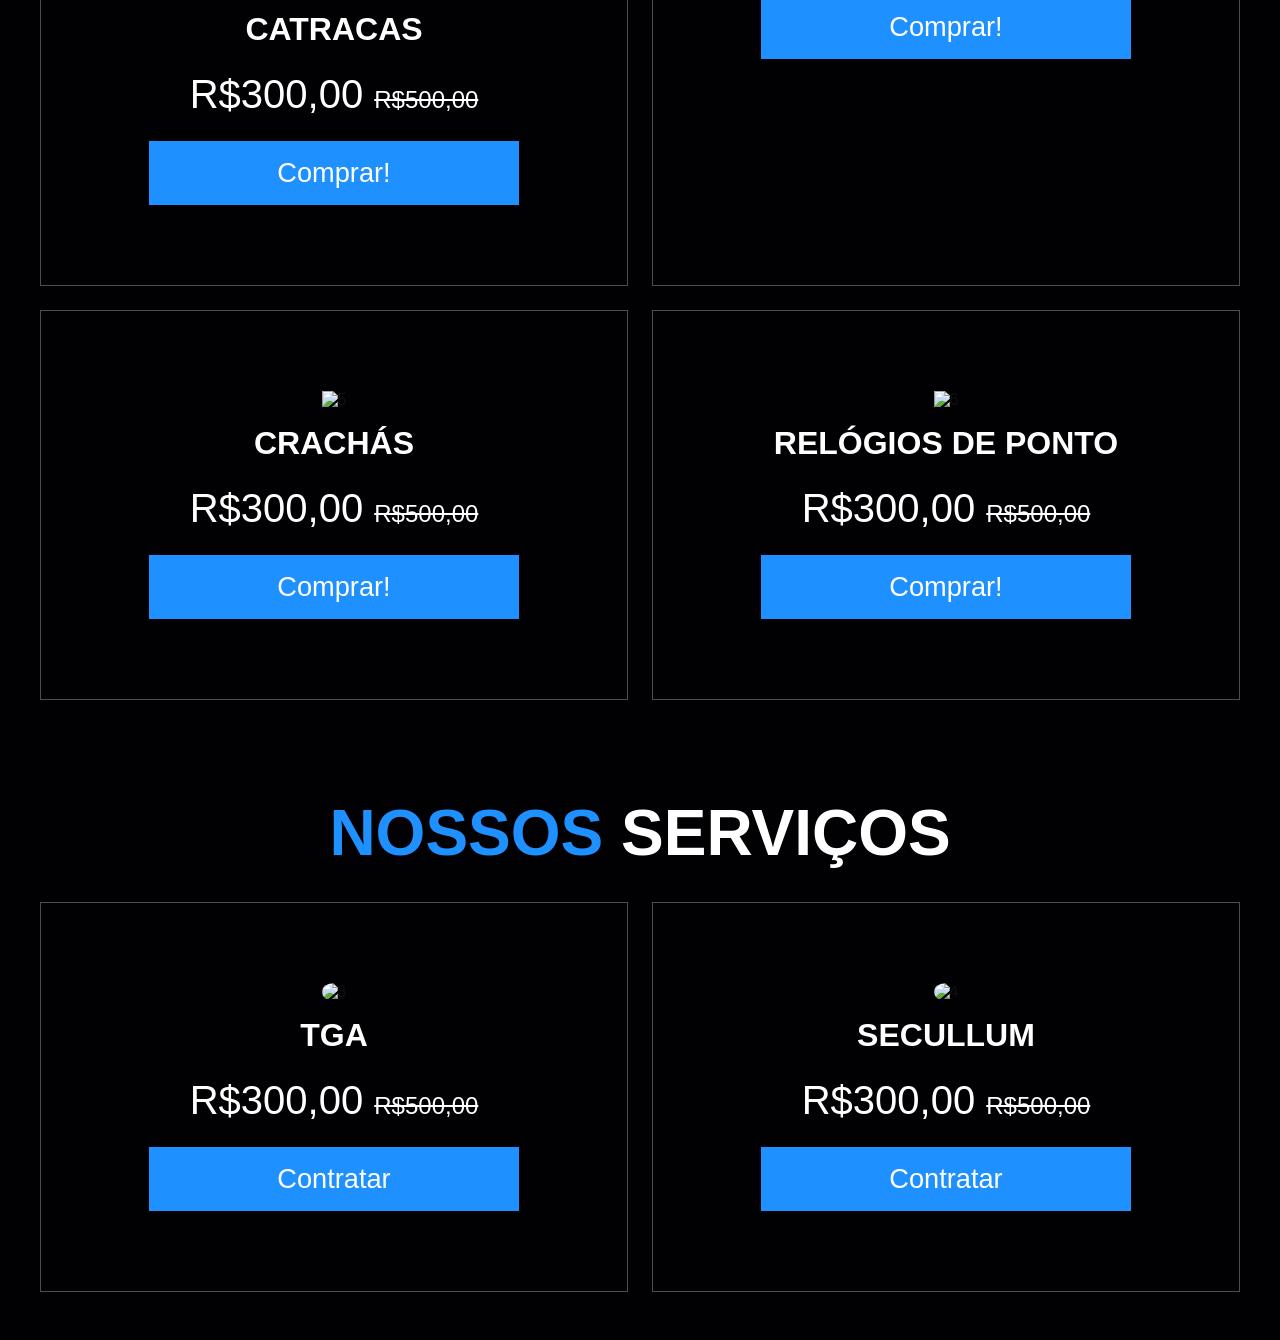
==== commit 07aefc56: "Update index.html" ====
--- a/index.html
+++ b/index.html
@@ -7,7 +7,7 @@
   <title>Dubrasil Sistemas</title>
   <!-- Bootstrap Icons -->
   <link rel="stylesheet" href="https://cdn.jsdelivr.net/npm/bootstrap-icons@1.10.5/font/bootstrap-icons.css">
-  <link rel="stylesheet" href="/css/style.css">
+  <link rel="stylesheet" href="style.css">
 </head>
 
 <body>
--- a/style.css
+++ b/style.css
@@ -0,0 +1,455 @@
+/* Configuração Global */
+
+* {
+  margin: 0;
+  padding: 0;
+  outline: none;
+  border: none;
+  text-decoration: none;
+  transition: 0.2s linear;
+  font-family: "Roboto", sans-serif;
+  scroll-behavior: smooth;
+}
+
+:root {
+  --main-color: #1E90FF;
+  --black: #13131a;
+  --bg: #010103;
+  --border: 0.1rem solid rgba(255, 255, 255, 0.3);
+}
+
+.btn {
+  background-color: var(--main-color);
+  color: #fff;
+  padding: 1rem 8rem;
+  font-size: 1.7rem;
+  cursor: pointer;
+  margin-top: 1rem;
+  display: inline-block;
+}
+
+.btn:hover {
+  letter-spacing: 0.2rem;
+}
+
+.titulo {
+  font-size: 4rem;
+  color: var(--main-color);
+  text-align: center;
+  margin-bottom: 2rem;
+}
+
+.titulo span {
+  color: #fff;
+}
+
+section {
+  padding: 3rem 2rem;
+  margin: 0 auto;
+  max-width: 1200px;
+}
+
+body {
+  font-family: Arial, sans-serif;
+  margin: 0;
+  overflow-x: hidden;
+  background-color: var(--bg);
+  color: #111;
+}
+
+/* Menu Topo */
+
+.menutopo,
+.topo {
+  position: fixed;
+  margin: 0;
+  width: 100%;
+  height: 2rem;
+  font-size: 24px;
+  background-color: #f1f1f1af;
+  color: #000000b0;
+  border: none;
+  border-radius: 1px;
+}
+
+.menutopo button {
+  background-color: transparent;
+}
+
+/* Botão do menu lateral */
+
+#btnlateral {
+  position: fixed;
+  height: 2rem;
+  font-size: 20px;
+  cursor: pointer;
+  z-index: 1000;
+  color: #000000b0;
+  border: none;
+  padding: 2px 10px;
+  border-radius: 5px;
+}
+
+/* Botão de alternar tema (canto superior direito) */
+
+.tema {
+  position: fixed;
+  height: 0.5rem;
+  right: 20px;
+  z-index: 1000;
+}
+
+.tema button {
+  font-size: 24px;
+  cursor: pointer;
+  color: #000;
+  background-color: transparent;
+  border: none;
+  padding: 1px 12px;
+  border-radius: 5px;
+}
+
+/* Menu Lateral */
+
+.menu {
+  height: 100%;
+  width: 0;
+  position: fixed;
+  top: 0;
+  left: 0;
+  background-color: #fff;
+  overflow-x: hidden;
+  transition: 0.5s;
+  padding-top: 60px;
+}
+
+.menu a {
+  display: block;
+  padding: 10px 15px;
+  text-decoration: none;
+  color: #333;
+  border-bottom: 1px solid #fff;
+  transition: all 0.3s ease;
+}
+
+.menu a:hover {
+  background-color: #007BFF;
+  color: #fff;
+  transform: translateX(5px);
+}
+
+/* Mini mapa */
+
+.localizacaoicon {
+  cursor: pointer;
+  position: fixed;
+  font-size: 24px;
+  right: 25rem;
+  top: 0.2rem;
+  height: 1.5;
+  z-index: 1000;
+}
+
+.mapa {
+  display: none;
+  position: absolute;
+  top: 29px;
+  width: 300px;
+  height: 300px;
+  border: 1px solid var(--main-color);
+}
+
+.mapa iframe {
+  width: 100%;
+  height: 100%;
+  border: 0;
+}
+
+/* Login */
+.login {
+  cursor: pointer;
+  position: fixed;
+  font-size: 20px;
+  right: 27rem;
+  top: 0.3rem;
+  height: 1.5;
+  z-index: 1000;
+  text-decoration: none;
+}
+
+.login i {
+  font-family: "Roboto", sans-serif;
+  font-size: 20px;
+}
+
+/* Barra de Pesquisa */
+
+.barrapesquisa {
+  cursor: pointer;
+  position: fixed;
+  right: 5rem;
+  width: 300px;
+  height: 1.5rem;
+  top: 3px;
+  padding: 0 5px;
+  border: 1px solid #ccc;
+  border-radius: 4px;
+}
+
+.barrapesquisa input {
+  cursor: pointer;
+  position: fixed;
+  right: 5rem;
+  width: 300px;
+  height: 1.5rem;
+  top: 3px;
+  padding: 0 5px;
+  border: 1px solid #ccc;
+  border-radius: 4px;
+}
+
+.barrapesquisa input[type="text"] {
+  padding: 0 5px;
+  width: 300px;
+  height: 1.5rem;
+  border: 1px solid #ccc;
+  border-radius: 4px;
+}
+
+.resultados {
+  font-family: Arial, sans-serif;
+  font-size: 24px;
+  padding: 35px 5px;
+  width: 294px;
+  height: 5rem;
+  right: 5rem;
+  background-color: #f9f9f9;
+  border: 1px solid #ddd;
+  border-radius: 5px;
+}
+
+/* Conteúdo Principal */
+
+.sobrecontainer section {
+  display: flex;
+  align-items: center;
+  min-height: 100vh;
+}
+
+.sobrecontainer {
+  background-color: #13131a(4, 155, 219);
+  background-image: url(https://dubrasilsolucoes.com.br/wp-content/uploads/2020/10/logo-dubrasil-rodape-3.png);
+  height: 100vh;
+  background-position: 88% 50%;
+  background-repeat: no-repeat;
+}
+
+.conteudo {
+  max-width: 60rem;
+}
+
+.sobrecontainer .conteudo h2 {
+  color: #1E90FF;
+  font-size: 5rem;
+}
+
+.sobrecontainer .conteudo .spansobre {
+  color: #fff;
+}
+
+.sobrecontainer .conteudo p {
+  color: #fff;
+  font-size: 2rem;
+  font-weight: 100;
+  line-height: 1.8;
+  padding: 2rem 0;
+}
+
+.sobrecontainer .conteudo .btn {
+  background-color: var(--black);
+  color: var(--main-color);
+}
+
+/* Conteúdo TGA */
+
+.tgacontainer section {
+  display: flex;
+  align-items: center;
+  min-height: 100vh;
+}
+
+.tgacontainer {
+  background-color: rgb(4, 155, 219);
+  background-image: url(https://encrypted-tbn0.gstatic.com/images?q=tbn:ANd9GcS8aGTiSvzxtO7sDLPInzPnlAMk7Z8ai7jBY5kZVPtXOHPCvRDBXd-J59CgCR1hmGqh2nc&usqp=CAU);
+  height: 100vh;
+  background-position: 88% 50%;
+  background-repeat: no-repeat;
+}
+
+.conteudo {
+  max-width: 60rem;
+}
+
+.tgacontainer .conteudo h2 {
+  color: var(--bg);
+  font-size: 5rem;
+}
+
+.tgacontainer .conteudo .spantga {
+  color: #fff;
+}
+
+.tgacontainer .conteudo p {
+  color: var(--bg);
+  font-size: 2rem;
+  font-weight: 100;
+  line-height: 1.8;
+  padding: 2rem 0;
+}
+
+.tgacontainer .conteudo .btn {
+  background-color: var(--black);
+  color: var(--main-color);
+}
+
+.tgacontainer .conteudo .btn:hover {
+  background-color: #fff;
+  color: var(--bg);
+}
+
+/* Conteúdo SECULLUM */
+
+.secullumcontainer section {
+  display: flex;
+  align-items: center;
+  min-height: 100vh;
+}
+
+.secullumcontainer {
+  background-color: #fff;
+  background-image: url(https://encrypted-tbn0.gstatic.com/images?q=tbn:ANd9GcTOD85qzPWGdIBvWhBIxF2ojYAN8e7PYW3V-w&s);
+  background-position: 90% 40%;
+  background-repeat: no-repeat;
+  background-size: 15rem 15rem;
+}
+
+.conteudo {
+  max-width: 60rem;
+}
+
+.secullumcontainer .conteudo h2 {
+  color: rgb(250, 198, 7);
+  font-size: 5rem;
+}
+
+.secullumcontainer .conteudo .spansecullum {
+  color: var(--black);
+}
+
+.secullumcontainer .conteudo p {
+  color: var(--black);
+  font-size: 2rem;
+  font-weight: 100;
+  line-height: 1.8;
+  padding: 2rem 0;
+}
+
+.secullumcontainer .conteudo .btn {
+  background-color: rgb(250, 198, 7);
+  color: var(--bg);
+}
+
+.secullumcontainer .conteudo .btn:hover {
+  background-color: var(--bg);
+  color: rgb(250, 198, 7);
+}
+
+/* Conteúdo Produtos  */
+
+.produtos .box-container {
+  display: grid;
+  grid-template-columns: repeat(auto-fit, minmax(30rem, 1fr));
+  gap: 1.5rem;
+}
+
+.produtos .box-container .box img {
+  height: 10rem;
+}
+
+.produtos .box-container .box h3 {
+  color: #fff;
+  font-size: 2rem;
+  padding: 1rem 0;
+}
+
+.produtos .box-container .box .preço {
+  color: #fff;
+  font-size: 2.5rem;
+  padding: 0.5rem;
+}
+
+.produtos .box-container .box .preço span {
+  font-size: 1.5rem;
+  text-decoration: line-through;
+  font-weight: lighter;
+}
+
+.produtos .box-container .box {
+  text-align: center;
+  border: var(--border);
+  padding: 5rem;
+  cursor: pointer;
+}
+
+.produtos .box-container .box:hover {
+  background-color: #fff;
+}
+
+.produtos .box-container .box:hover>* {
+  color: var(--black);
+}
+
+
+/* Modo Dark Mode (ativado com a classe .dark-mode no body) */
+body.dark-mode {
+  background-color: #121212;
+  color: #e0e0e0;
+}
+
+body.dark-mode .menutopo {
+  background-color: #111;
+  color: #fff;
+}
+
+body.dark-mode #btnlateral {
+  background-color: #111;
+  color: #fff;
+}
+
+body.dark-mode .tema button {
+  background-color: #111;
+  color: #fff;
+}
+
+body.dark-mode .menu {
+  background-color: #111;
+}
+
+body.dark-mode .menu a {
+  color: #fff;
+}
+
+body.dark-mode .menu a:hover {
+  background-color: #575757;
+}
+
+body.dark-mode .produtos .box-container .box {
+  background-color: #333;
+  color: #e0e0e0;
+  border-color: rgba(255, 255, 255, 0.1);
+}
+
+body.dark-mode .produtos .box-container .box:hover {
+  background-color: #444;
+  color: #fff;
+}
